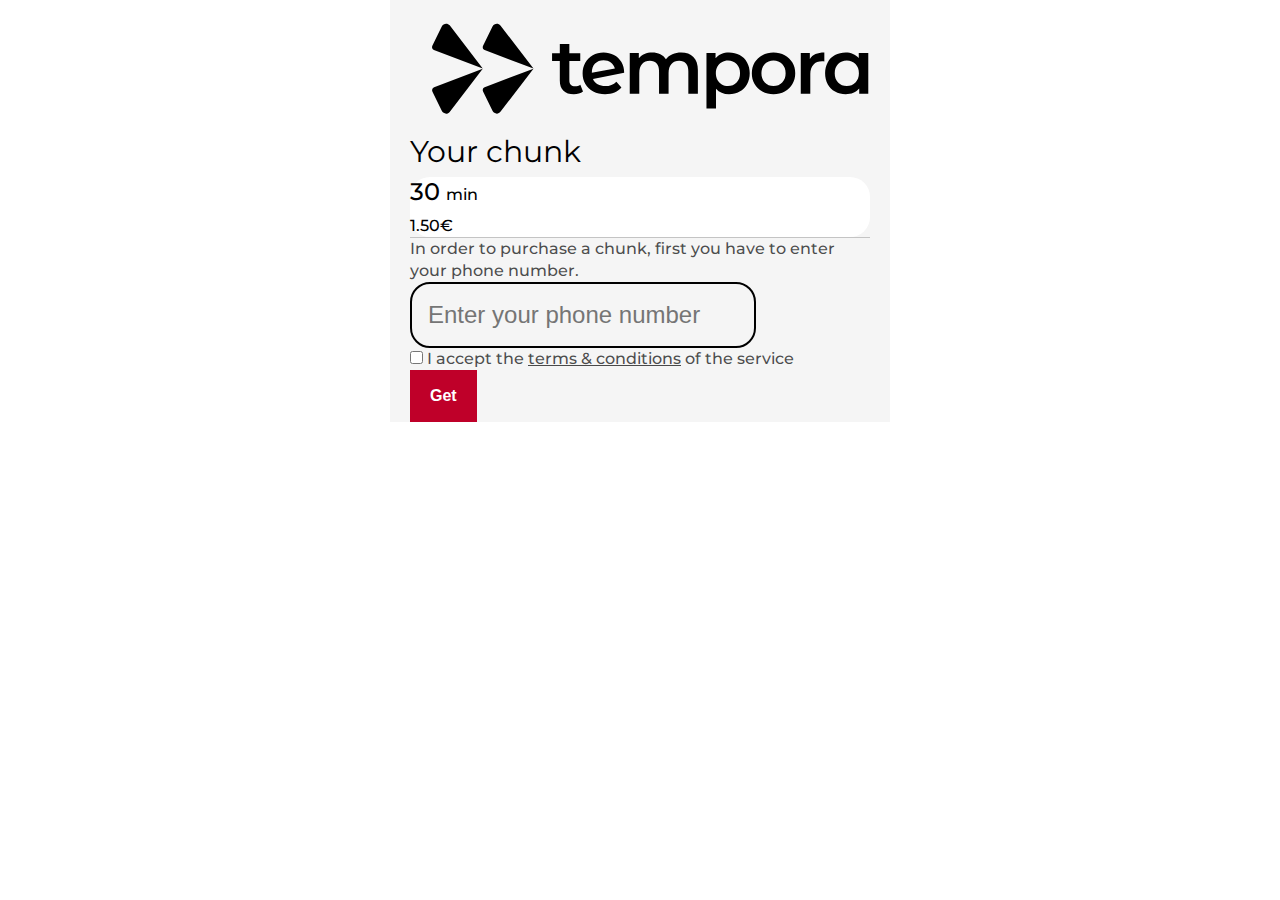
==== chunk.html @ 1875b06d "build 6 pages" ====
<!DOCTYPE html>
<html lang="en">
  <head>
    <meta charset="utf-8" />
    <meta http-equiv="X-UA-Compatible" content="IE=edge" />

    <title>Tempora Chunk LTR Page</title>

    <!-- Meta Tags -->
    <meta name="viewport" content="width=device-width, initial-scale=1" />
    <meta name="description" content="" />
    <meta name="keywords" content="" />
    <meta name="author" content="" />

    <!-- Google Font -->
    <link rel="preconnect" href="https://fonts.googleapis.com" />
    <link rel="preconnect" href="https://fonts.gstatic.com" crossorigin />
    <link
      href="https://fonts.googleapis.com/css2?family=Montserrat:ital,wght@0,100..900;1,100..900&display=swap"
      rel="stylesheet"
    />

    <!-- Bootstrap CSS File -->
    <link
      href="https://cdn.jsdelivr.net/npm/bootstrap@5.2.3/dist/css/bootstrap.min.css"
      rel="stylesheet"
      integrity="sha384-rbsA2VBKQhggwzxH7pPCaAqO46MgnOM80zW1RWuH61DGLwZJEdK2Kadq2F9CUG65"
      crossorigin="anonymous"
    />

    <!-- <link
      rel="stylesheet"
      href="https://cdn.jsdelivr.net/npm/bootstrap@5.0.2/dist/css/bootstrap.rtl.min.css"
      integrity="sha384-gXt9imSW0VcJVHezoNQsP+TNrjYXoGcrqBZJpry9zJt8PCQjobwmhMGaDHTASo9N"
      crossorigin="anonymous"
    /> -->

    <!-- Custom CSS File -->
    <link rel="stylesheet" href="css/main.css" />

    <meta name="theme-color" content="#fafafa" />
  </head>

  <body>
    <!-- Header Area -->
    <header class="header">
      <nav class="navbar surfaceBg onSurface py-3">
        <div class="container">
          <a class="navbar-brand" href="#">
            <img src="images/tempora-black.svg" alt="Logo" />
          </a>
        </div>
      </nav>
    </header>
    <!-- Header Area -->

    <!-- Main Content -->
    <main class="surfaceBg onSurface">
      <!-- Plans Area -->
      <section class="plans-details-area py-4">
        <div class="container">
          <div class="plans-details">
            <div class="">
              <h1>Your chunk</h1>
            </div>

            <div class="">
              <!-- Single Card -->
              <a href="#">
                <div class="card rounded-4 mt-4">
                  <div class="card-body rounded-4 surfaceContainerBg onSurface">
                    <div
                      class="card__duration-price d-flex align-items-center justify-content-between"
                    >
                      <h2 class="d-flex align-items-center gap-2 mb-0">
                        30 <span class="small p-large">min</span>
                      </h2>

                      <p class="">1.50€</p>
                    </div>
                  </div>
                </div>
              </a>
              <!-- Single Card -->
            </div>

            <div class="purchase__area mt-4 pt-4">
              <p class="onSurface--70">
                In order to purchase a chunk, first you have to enter your phone
                number.
              </p>

              <form class="mt-4">
                <div class="mb-4">
                  <input
                    type="tel"
                    class="form-control"
                    id="phone"
                    placeholder="Enter your phone number"
                    pattern="[0-9]{3}-[0-9]{3}-[0-9]{4}"
                  />
                </div>

                <div class="form-check mb-4">
                  <input
                    class="form-check-input"
                    type="checkbox"
                    value=""
                    id="flexCheckDefault"
                  />
                  <label
                    class="form-check-label onSurface--70"
                    for="flexCheckDefault"
                  >
                    I accept the
                    <a href="#" class="onSurface--70">terms & conditions</a> of
                    the service
                  </label>
                </div>

                <button
                  type="button"
                  class="btn btn-primary w-100 rounded-pill mt-4"
                >
                  Get
                </button>
              </form>
            </div>
          </div>
        </div>
      </section>
      <!-- Plans Area -->
    </main>
    <!-- Main Content -->

    <!-- JS CDN Link -->
    <script
      src="https://cdn.jsdelivr.net/npm/bootstrap@5.2.3/dist/js/bootstrap.min.js"
      integrity="sha384-cuYeSxntonz0PPNlHhBs68uyIAVpIIOZZ5JqeqvYYIcEL727kskC66kF92t6Xl2V"
      crossorigin="anonymous"
    ></script>
  </body>
</html>
---- css/main.css ----
/* Default CSS Code */

* {
  margin: 0;
  padding: 0;
  outline: 0;
  -webkit-box-sizing: border-box;
  box-sizing: border-box;
  -webkit-font-smoothing: antialiased;
  -moz-osx-font-smoothing: grayscale;
}

:focus * {
  outline: 0;
}

button {
  cursor: pointer;
  border: 0;
  padding: 0;
  background: transparent;
}

button:focus {
  outline: 0;
}

.btn.focus,
.btn:focus {
  -webkit-box-shadow: 0 0 0 0 rgba(0, 123, 255, 0.25);
  box-shadow: 0 0 0 0 rgba(0, 123, 255, 0.25);
}

ul,
p {
  margin: 0;
  padding: 0;
}

li {
  list-style-type: none;
}

img,
svg {
  width: 100%;
  max-width: 100%;
  height: 100%;
  display: block;
  object-fit: contain;
}

a {
  text-decoration: none;
  color: #000;
}

.h1,
.h2,
.h3,
.h4,
.h5,
.h6,
h1,
h2,
h3,
h4,
h5,
h6 {
  margin-top: 0;
  margin-bottom: 0.5rem;
  font-weight: 400;
}

.h1,
h1 {
  font-size: 30px;
  line-height: 34px;
}

.h2,
h2 {
  font-size: 24px;
  line-height: 30px;
  font-weight: 500;
}

.h3,
h3 {
  font-size: 20px;
  line-height: 25px;
  font-weight: 500;
}

.p-small {
  font-size: 10px;
  line-height: 16px;
}

.p-medium {
  font-size: 12px;
  line-height: 18px;
}

.p-large {
  font-size: 16px;
  line-height: 22px;
}

.btn {
  font-size: 16px;
  line-height: 22px;
  font-weight: 600;
  padding: 15px 20px;
}

.btn-sm {
  font-size: 12px;
  line-height: 18px;
  padding: 8px 16px;
}

.btn-primary {
  color: #fff;
  background-color: #bf0029;
  border-color: #bf0029;
}

.btn-primary:first-child:active,
:not(.btn-check) + .btn-primary:active,
.btn-primary:active,
.btn-primary:hover {
  color: #fff;
  background-color: #980021;
  border-color: #bf0029;
}

.btn-secondary {
  color: #000;
  background-color: #fff;
  border-color: #fff;
}

:not(.btn-check) + .btn-secondary:active,
.btn-secondary:hover {
  color: #fff;
  background-color: #000;
  border-color: #bf0029;
}

.container,
.container-fluid,
.container-lg,
.container-md,
.container-sm,
.container-xl,
.container-xxl {
  padding: 0 20px;
}

.primaryBg {
  background-color: #bf0029;
}

.onPrimary {
  color: #ffffff;
}

.secondaryBg {
  background-color: #ffffff;
}

.onSecondary {
  color: #000000;
}

.tertiaryBg {
  background-color: #e4e333;
}

.tertiaryOverlayBg {
  background: rgba(0, 0, 0, 0.1);
}

.onTertiary {
  color: #000000;
}

.onTertiary--70 {
  color: rgba(0, 0, 0, 0.7);
}

.brandedBg {
  background-color: #bf0029;
}

.brandedText {
  color: #bf0029;
}

.onBranded {
  color: #ffffff;
}

.surfaceBg {
  background-color: #f5f5f5;
}

.onSurface {
  color: #000000;
}

.onSurface--70 {
  color: rgba(0, 0, 0, 0.7);
}

.surfaceContainerBg {
  background-color: #ffffff;
}

body {
  font-family: "Montserrat", sans-serif;
  font-weight: 500;
  font-size: 16px;
  line-height: 22px;
  background: #fff;
  color: #000;
}

header,
main {
  max-width: 500px;
  width: 100%;
  margin-left: auto;
  margin-right: auto;
}

.header--absolute {
  position: absolute;
  top: 0;
  left: 50%;
  transform: translateX(-50%);
  -webkit-transform: translateX(-50%);
  -moz-transform: translateX(-50%);
  -ms-transform: translateX(-50%);
  -o-transform: translateX(-50%);
  z-index: 999;
}

/* Default CSS Code */

/* Reusable Code */

.card {
  border: 0;
  border-radius: 20px;
  background: transparent;
}

.card-img,
.card-img-top {
  border-top-left-radius: 20px;
  border-top-right-radius: 20px;
  object-fit: cover;
}

.card-body {
  border-bottom-left-radius: 20px;
  border-bottom-right-radius: 20px;
}

.rounded-4 {
  border-radius: 20px;
}

/* Reusable Code */

/* Header Area */
.navbar-brand {
  width: 141px;
  height: 40px;
  padding: 0;
}

.navbar-brand--fugit {
  width: 94px;
}

/* Header Area */

/* Plans Area */
.card__activable img {
  width: 28px;
}
/* Plans Area */

/* Poke Banner */

.poke__banner {
  width: 100%;
  height: 130px;
  position: relative;
}

.poke__banner img {
  object-fit: cover;
}

.poke__banner::after {
  content: "";
  position: absolute;
  top: 0;
  left: 0;
  width: 100%;
  height: 100%;
  background: linear-gradient(rgba(0, 0, 0, 0.5), rgba(0, 0, 0, 0.1));
}

/* Poke Banner */

/* Purchase Area */
.purchase__area {
  border-top: 1px solid rgba(0, 0, 0, 0.2);
}
/* Purchase Area */

/* Form */
.form-check-label a {
  text-decoration: underline;
}

.form-control {
  font-size: 24px;
  line-height: 30px;
  font-weight: 400;
  color: #000;
  background: transparent;
  border: 2px solid #000;
  padding: 16px;
  border-radius: 20px;
  -webkit-border-radius: 20px;
  -moz-border-radius: 20px;
  -ms-border-radius: 20px;
  -o-border-radius: 20px;
}

.form-control:focus {
  outline: none;
  box-shadow: none;
  color: #000;
  background: transparent;
  border: 2px solid #000;
}

.form-check-input:focus {
  outline: none;
  box-shadow: none;
}

/* Form */
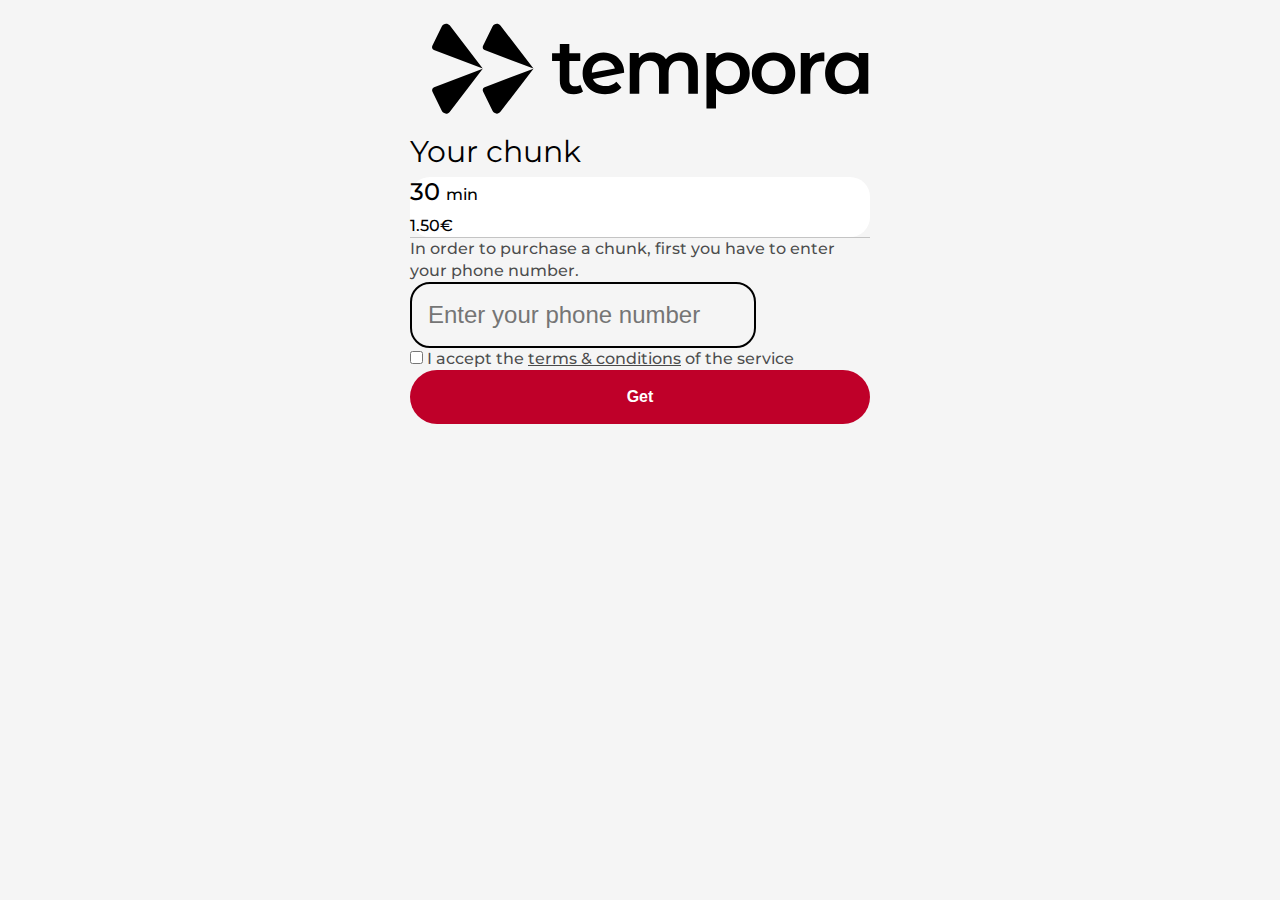
==== commit 4509ae17: "update pages" ====
--- a/chunk.html
+++ b/chunk.html
@@ -41,10 +41,10 @@
     <meta name="theme-color" content="#fafafa" />
   </head>
 
-  <body>
+  <body class="surfaceBg onSurface">
     <!-- Header Area -->
     <header class="header">
-      <nav class="navbar surfaceBg onSurface py-3">
+      <nav class="navbar py-3">
         <div class="container">
           <a class="navbar-brand" href="#">
             <img src="images/tempora-black.svg" alt="Logo" />
@@ -55,7 +55,7 @@
     <!-- Header Area -->
 
     <!-- Main Content -->
-    <main class="surfaceBg onSurface">
+    <main>
       <!-- Plans Area -->
       <section class="plans-details-area py-4">
         <div class="container">
@@ -120,7 +120,7 @@
 
                 <button
                   type="button"
-                  class="btn btn-primary w-100 rounded-pill mt-4"
+                  class="custom__btn primaryBg onPrimary mt-4"
                 >
                   Get
                 </button>
--- a/css/main.css
+++ b/css/main.css
@@ -52,6 +52,10 @@
 
 a {
   text-decoration: none;
+  color: #000;
+}
+
+a:hover {
   color: #000;
 }
 
@@ -107,17 +111,34 @@
   line-height: 22px;
 }
 
-.btn {
+.custom__btn {
   font-size: 16px;
   line-height: 22px;
   font-weight: 600;
   padding: 15px 20px;
-}
-
-.btn-sm {
-  font-size: 12px;
-  line-height: 18px;
-  padding: 8px 16px;
+  width: 100%;
+  height: 54px;
+  display: flex;
+  align-items: center;
+  justify-content: center;
+  border-radius: 50px;
+  -webkit-border-radius: 50px;
+  -moz-border-radius: 50px;
+  -ms-border-radius: 50px;
+  -o-border-radius: 50px;
+  transition: all 0.3s ease-in-out;
+  -webkit-transition: all 0.3s ease-in-out;
+  -moz-transition: all 0.3s ease-in-out;
+  -ms-transition: all 0.3s ease-in-out;
+  -o-transition: all 0.3s ease-in-out;
+}
+
+.custom__btn--sm {
+  width: fit-content !important;
+  height: 34px !important;
+  font-size: 12px !important;
+  line-height: 18px !important;
+  padding: 8px 16px !important;
 }
 
 .btn-primary {
@@ -164,6 +185,10 @@
 
 .onPrimary {
   color: #ffffff;
+}
+
+.onPrimary--70 {
+  color: rgba(255, 255, 255, 0.7);
 }
 
 .secondaryBg {
@@ -295,7 +320,6 @@
 /* Plans Area */
 
 /* Poke Banner */
-
 .poke__banner {
   width: 100%;
   height: 130px;
@@ -315,7 +339,6 @@
   height: 100%;
   background: linear-gradient(rgba(0, 0, 0, 0.5), rgba(0, 0, 0, 0.1));
 }
-
 /* Poke Banner */
 
 /* Purchase Area */
@@ -356,5 +379,4 @@
   outline: none;
   box-shadow: none;
 }
-
 /* Form */
